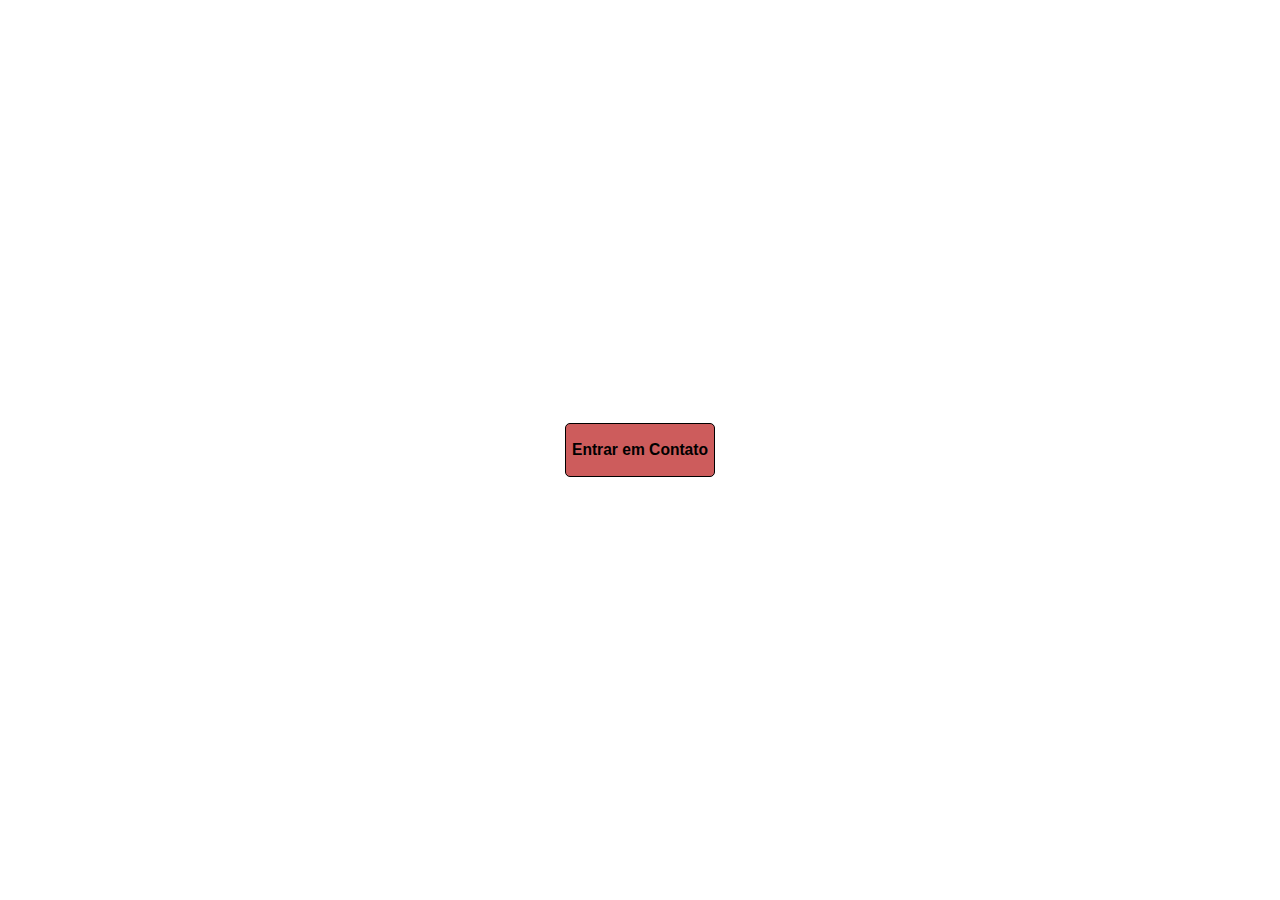
==== contato.html @ 2f1b7f24 "Add files via upload" ====
<!DOCTYPE html>
<html lang="en">
<head>
    <meta charset="UTF-8">
    <meta http-equiv="X-UA-Compatible" content="IE=edge">
    <meta name="viewport" content="width=device-width, initial-scale=1.0">
    <title>Contato_ka</title>
    <style>
        body {
            background-image:url(./img/fcccf8d879c1907ada042d531743150f.png);
            background-size: cover;
            background-repeat: no-repeat;
            text-align: center;
            display: flex;
            flex-direction: column;
            align-items: center;
            justify-content: center;
            height: 100vh;
            margin: 0;
        }
        button {
            background-color: indianred;
            color: black;
            padding: 2,5px 5px;
            border: none;
            border-radius: 5px;
            cursor: pointer;
            border: 1px solid black;
        }
    </style>
</head>
<body>
    <a href="https://wa.me/55999123-1207" target="_blank"><button>
      <h3>Entrar em Contato</h3>
    </button></a>
</body>
</html>
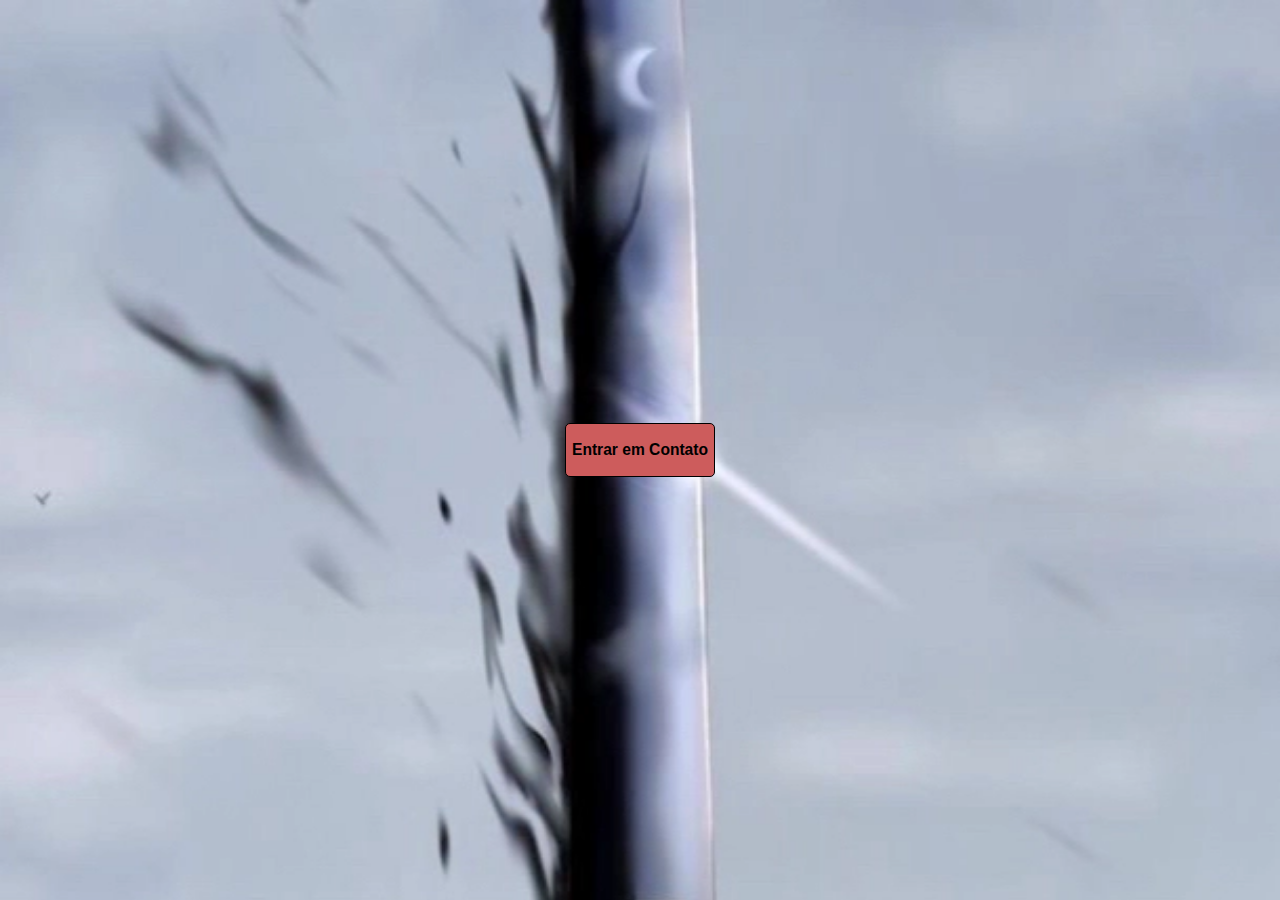
==== commit d37fd9a8: "Update contato.html" ====
--- a/contato.html
+++ b/contato.html
@@ -7,7 +7,7 @@
     <title>Contato_ka</title>
     <style>
         body {
-            background-image:url(./img/fcccf8d879c1907ada042d531743150f.png);
+            background-image:url(./fcccf8d879c1907ada042d531743150f.png);
             background-size: cover;
             background-repeat: no-repeat;
             text-align: center;
@@ -34,4 +34,4 @@
       <h3>Entrar em Contato</h3>
     </button></a>
 </body>
-</html>+</html>
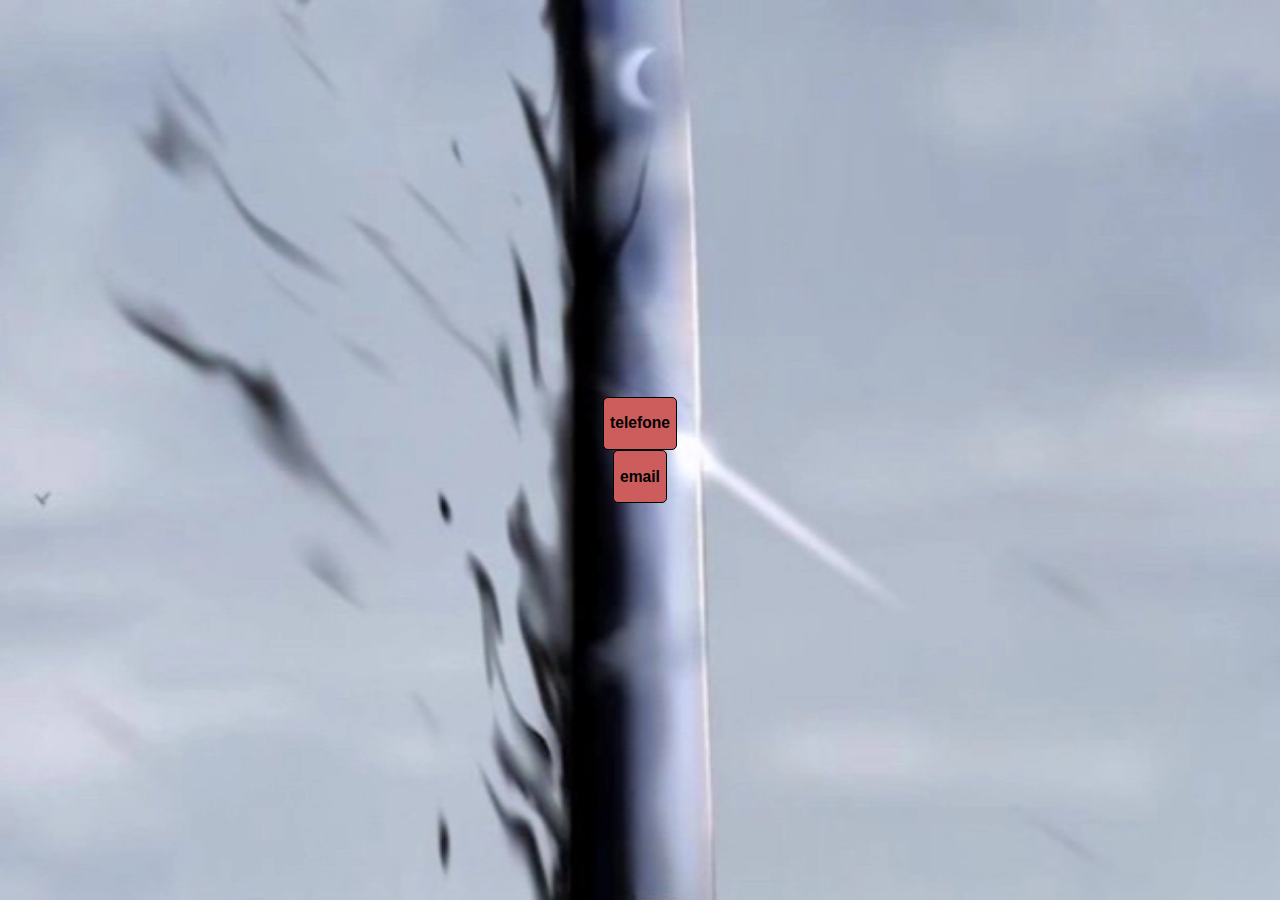
==== commit 6380e990: "Update contato.html" ====
--- a/contato.html
+++ b/contato.html
@@ -31,7 +31,11 @@
 </head>
 <body>
     <a href="https://wa.me/55999123-1207" target="_blank"><button>
-      <h3>Entrar em Contato</h3>
+      <h3>telefone</h3></h3>
+    </button></a>
+<body>
+    <a href="contatok.html" target="_blank"><button>
+      <h3>email</h3>
     </button></a>
 </body>
 </html>
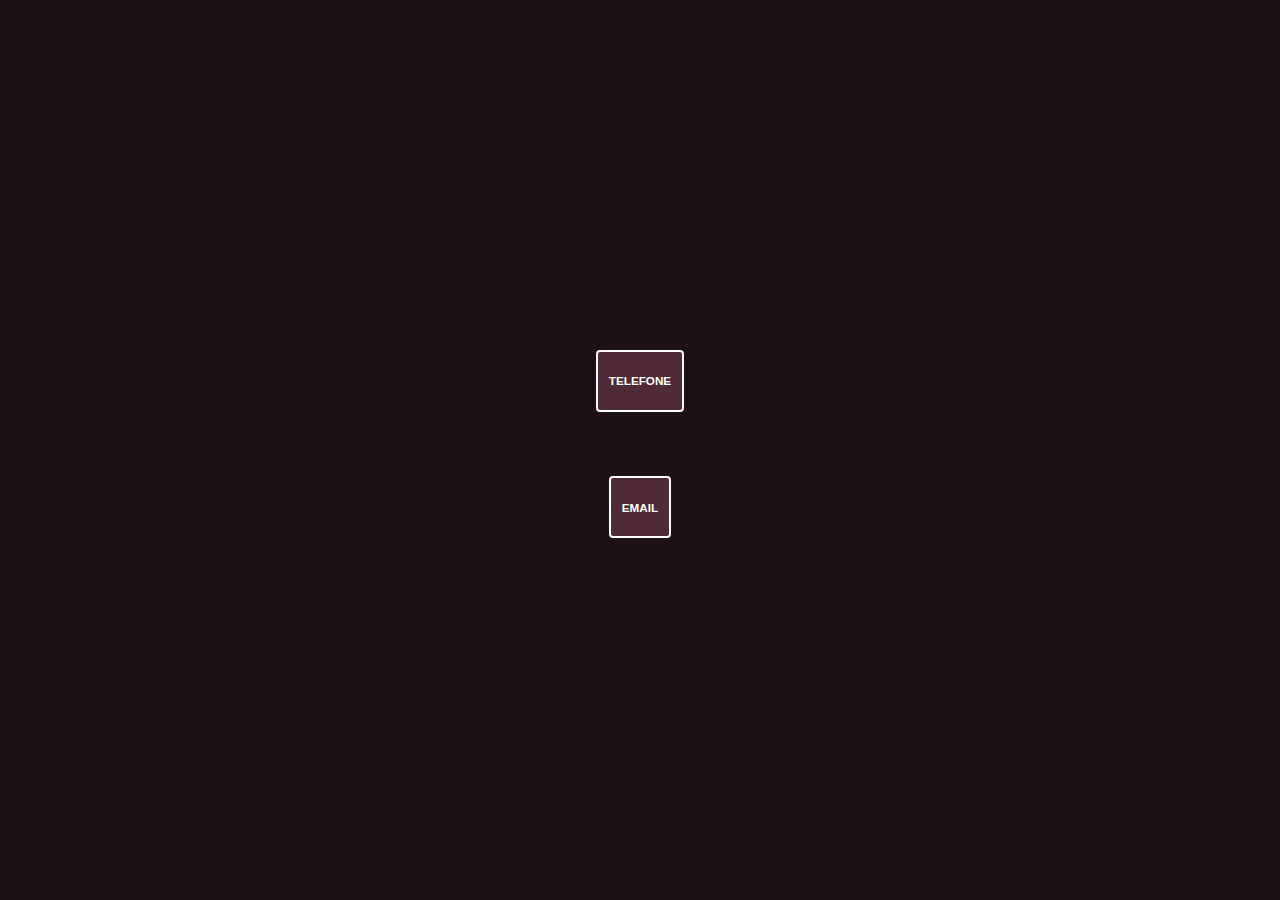
==== commit 7d5d19f9: "Update contato.html" ====
--- a/contato.html
+++ b/contato.html
@@ -7,7 +7,7 @@
     <title>Contato_ka</title>
     <style>
         body {
-            background-image:url(./fcccf8d879c1907ada042d531743150f.png);
+            background-color: #1d1016;
             background-size: cover;
             background-repeat: no-repeat;
             text-align: center;
@@ -19,13 +19,26 @@
             margin: 0;
         }
         button {
-            background-color: indianred;
-            color: black;
-            padding: 2,5px 5px;
-            border: none;
-            border-radius: 5px;
+            width: 100%;
             cursor: pointer;
-            border: 1px solid black;
+            padding: 10px;
+            background: #4f2b38;
+            margin: 8px 0;
+            border: 2px solid #ffffff;
+            color: #ffffff;
+            border-radius: 4px;
+            box-sizing: border-box;
+            margin-bottom: 20px;
+            font-size: 10px;
+            transition: all 1s;
+        }
+        button:hover{
+            border-radius: 56px;
+        }
+        h3{
+            text-transform: uppercase;
+            font-family:Arial;
+            padding: 1px;
         }
     </style>
 </head>
@@ -33,7 +46,8 @@
     <a href="https://wa.me/55999123-1207" target="_blank"><button>
       <h3>telefone</h3></h3>
     </button></a>
-<body>
+    <br>
+    <br>
     <a href="contatok.html" target="_blank"><button>
       <h3>email</h3>
     </button></a>
